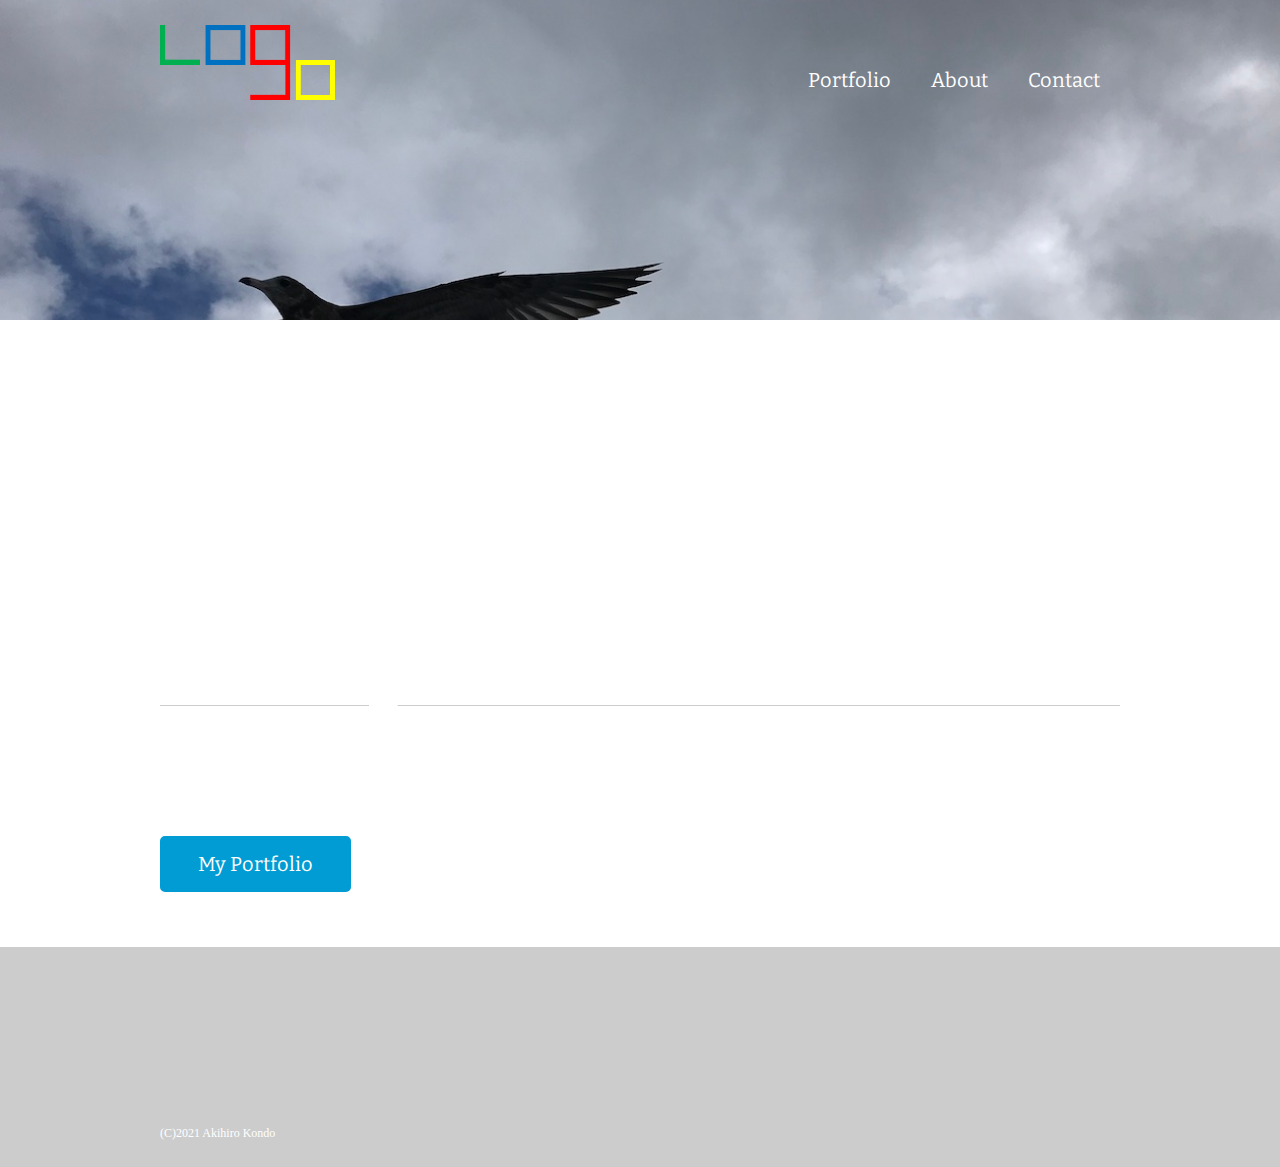
==== index.html @ bdeb657c "Added Pages" ====
<!DOCTYPE html>
<html lang="ja">
<head>
  <meta charset="UTF-8">
  <meta http-equiv="X-UA-Compatible" content="IE=edge">
  <meta name="viewport" content="width=device-width, initial-scale=1.0">
  <title>Template for Top Page</title>
  <!-- Font Setting -->
  <link rel="preconnect" href="https://fonts.gstatic.com">
  <link href="https://fonts.googleapis.com/css2?family=Bitter:wght@400;700&display=swap" rel="stylesheet">
  <!-- Original CSS -->
  <link rel="stylesheet" href="./css/style.css">
</head>
<body id="index">

  <!-- Header -->
  <header>
    <div class="logo">
      <a href="./index.html"><img src="./img/logo.png" alt="Logo"></a>
    </div>
    <nav>
      <ul class="global-nav">
        <li><a href="#">Portfolio</a></li>
        <li><a href="#">About</a></li>
        <li><a href="#">Contact</a></li>
      </ul>
    </nav>
  </header>

  <!-- Main Contents -->
  <div id="wrap">
    <div class="content">
      <h1>Default Top Page Template!</h1>
      <p>The purpose of this website is to ease making similar websites for the future project.<br>
      Copy this HTML file so that the time to create a new website for the next project is shortened.</p>
      <p class="btn"><a href="portfolio.html">My Portfolio</a></p>
    </div>
  </div>

  <!-- Footer -->
  <footer>
    <small>(C)2021 Akihiro Kondo</small>
  </footer>

  <!-- Script Files -->
  <!-- <script src="./js/sth.js"></script> -->

</body>
</html>
---- css/style.css ----
@charset "utf-8";

/* Default Template CSS */
body {
  margin: 0;
  padding: 0;
  background-color: #cccccc;
  color: #333333;
  font-size: 15px;
  line-height: 2;
}

p,h1,h2,h3,h4,h5,h6 {
  margin-top: 0;
}

img {
  vertical-align: bottom;
}

ul {
  margin: 0;
  padding: 0;
}

a {
  color: #3583aa;
  text-decoration: none;
}

a:visited {
  color: #788d98;
}

a:hover {
  text-decoration: underline;
}

header {
  width: 960px;
  height: 100px;
  margin: 0 auto;
}

.logo {
  float: left;
  margin-top: 50px;
}

.global-nav {
  float: right;
  margin-top: 60px;
}

.global-nav li {
  float: left;
  margin: 0 20px;
  font-size: 20px;
  list-style: none;
  font-family: 'Bitter', serif;
}

.global-nav li a {
  color: #ffffff;
}

.global-nav li a:hover {
  border-bottom: 2px solid #ffffff;
  padding-bottom: 3px;
  text-decoration: none;
}

#wrap {
  clear: both;
  /*background-color: rgba(255, 255, 255, 0.8);*/
  background-color: #ffffff;
  margin-top: 220px;
  padding: 35px 0;
}

.content {
  width: 960px;
  margin: 0 auto;
}

footer {
  text-align: center;
  color: #ffffff;
  padding: 20px 0;
}

footer small {
  font-size: 12px;
}

#index h1 {
  font-size: 100px;
  line-height: 1;
  color: #ffffff;
  font-family: 'Bitter', serif;
  margin-bottom: 50px;
}

#index p {
  font-size: 16px;
  color:#ffffff;
}

#index .content {
  margin-top: 150px;
}

.btn a {
  background-color: #009cd3;
  color: #ffffff;
  font-size: 20px;
  font-family: 'Bitter', serif;
  width: 185px;
  display: block;
  text-align: center;
  line-height: 50px;
  margin-bottom: 20px;
  border-radius: 5px;
  border: 3px solid #009cd3;
}

.btn a:hover {
  text-decoration: none;
  background-color: #ffffff;
  color: #009cd3;
}

#index footer {
  width: 960px;
  margin: 150px auto 0 auto;
  text-align: left;
}

#index {
  background-image: url(../img/bg-index.jpg);
  background-repeat: no-repeat;
  background-position: center center;
  background-attachment: fixed;
  background-size: cover;
}

#about {
  background-image: url(../img/bg-about.jpg);
  background-repeat: no-repeat;
  background-position: center top;
  background-attachment: fixed;
  background-size: 100% auto;
}

.main-center {
  width: 940px;
  margin: 0 auto;
}

h1 {
  font-family: 'Bitter', serif;
  font-size: 36px;
  border-bottom: 1px solid #cccccc;
}

h2 {
  font-family: 'Bitter', serif;
  font-size: 24px;
}

.icon::before{
  content: "";
  padding-right: 10px;
  border-left: 7px solid #9cb4a4;

}

/* Original */
.logo {
  margin-top: 25px;
}

.logo img {
  width: auto;
  height: 75px;
}
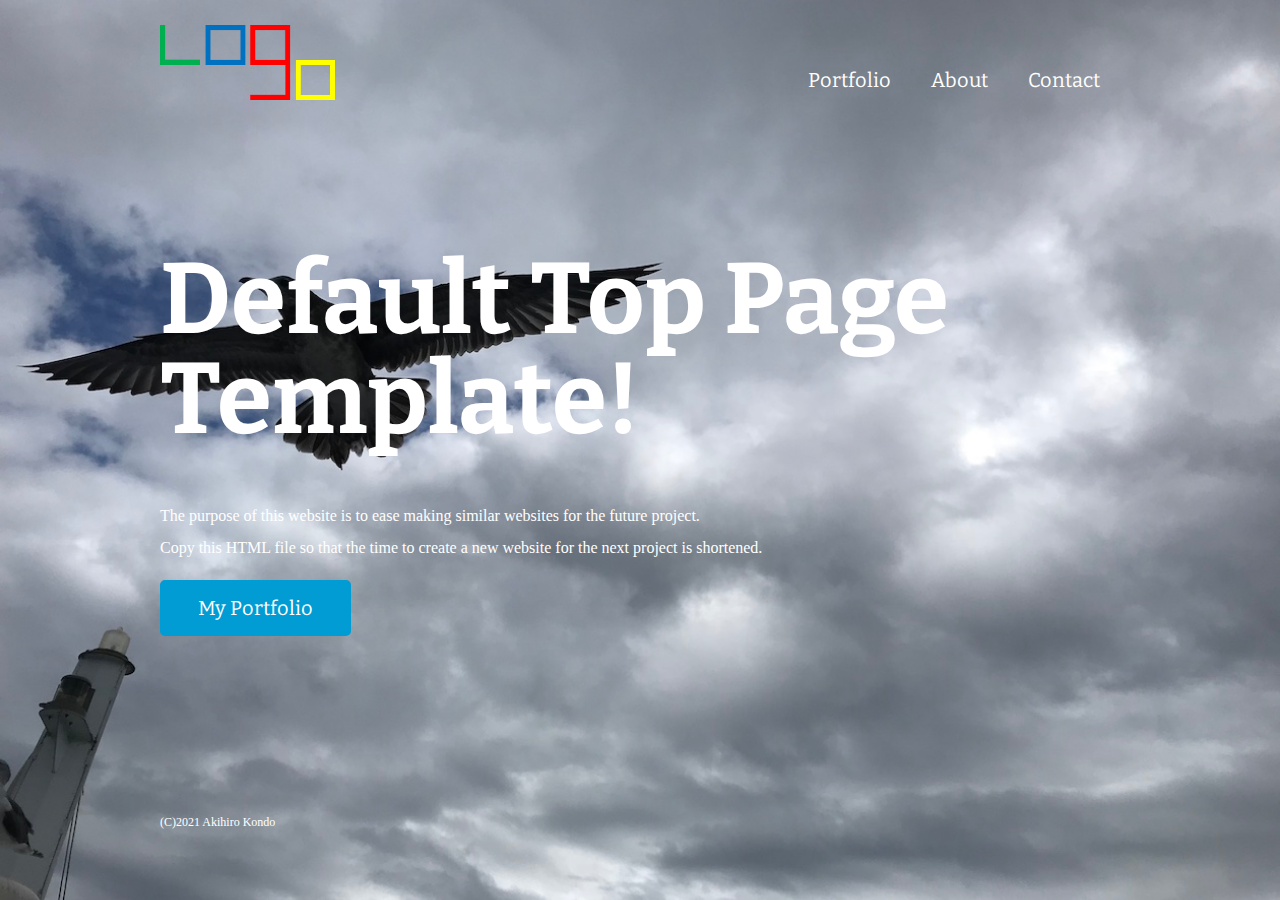
==== commit ead2d9dd: "Set Favicon" ====
--- a/index.html
+++ b/index.html
@@ -10,6 +10,9 @@
   <link href="https://fonts.googleapis.com/css2?family=Bitter:wght@400;700&display=swap" rel="stylesheet">
   <!-- Original CSS -->
   <link rel="stylesheet" href="./css/style.css">
+  <!-- Favicon -->
+  <link rel="shortcut icon" type="image/x-icon" href="./img/favicon.ico">
+  <link rel="shortcut icon" type="image/vnd.microsoft.icon" href="./img/favicon.ico">
 </head>
 <body id="index">
 
@@ -20,9 +23,9 @@
     </div>
     <nav>
       <ul class="global-nav">
-        <li><a href="#">Portfolio</a></li>
-        <li><a href="#">About</a></li>
-        <li><a href="#">Contact</a></li>
+        <li><a href="portfolio.html">Portfolio</a></li>
+        <li><a href="about.html">About</a></li>
+        <li><a href="contact.html">Contact</a></li>
       </ul>
     </nav>
   </header>
@@ -33,7 +36,7 @@
       <h1>Default Top Page Template!</h1>
       <p>The purpose of this website is to ease making similar websites for the future project.<br>
       Copy this HTML file so that the time to create a new website for the next project is shortened.</p>
-      <p class="btn"><a href="portfolio.html">My Portfolio</a></p>
+      <p class="btn"><a href="./portfolio.html">My Portfolio</a></p>
     </div>
   </div>
 
--- a/css/style.css
+++ b/css/style.css
@@ -87,6 +87,7 @@
   text-align: center;
   color: #ffffff;
   padding: 20px 0;
+  background-color: #767671;
 }
 
 footer small {
@@ -99,6 +100,7 @@
   color: #ffffff;
   font-family: 'Bitter', serif;
   margin-bottom: 50px;
+  border: none;
 }
 
 #index p {
@@ -134,6 +136,7 @@
   width: 960px;
   margin: 150px auto 0 auto;
   text-align: left;
+  background-color: transparent;
 }
 
 #index {
@@ -168,13 +171,60 @@
   font-size: 24px;
 }
 
-.icon::before{
+.icon:before{
   content: "";
   padding-right: 10px;
   border-left: 7px solid #9cb4a4;
 
 }
 
+#about .profile-txt {
+  width: 540px;
+  float: left;
+}
+
+#about .profile-txt span {
+  font-weight: bold;
+}
+
+#about .profile-image {
+  float: right;
+}
+
+.clearfix:after {
+  content: "";
+  display: block;
+  clear: both;
+}
+
+section {
+  margin-bottom: 35px;
+}
+
+#about .career th {
+  width: 240px;
+  background-color: #f0f0f0;
+  padding: 12px 0;
+  border: 1px solid #cccccc;
+}
+
+#about .career td {
+  width: 660px;
+  padding: 12px 40px 12px 40px;
+  border: 1px solid #cccccc;
+}
+
+table {
+  border-spacing: 0;
+  border-collapse: collapse;
+}
+
+#index #wrap {
+  background-color: transparent;
+  margin-top: 0;
+  padding: 0;
+}
+
 /* Original */
 .logo {
   margin-top: 25px;
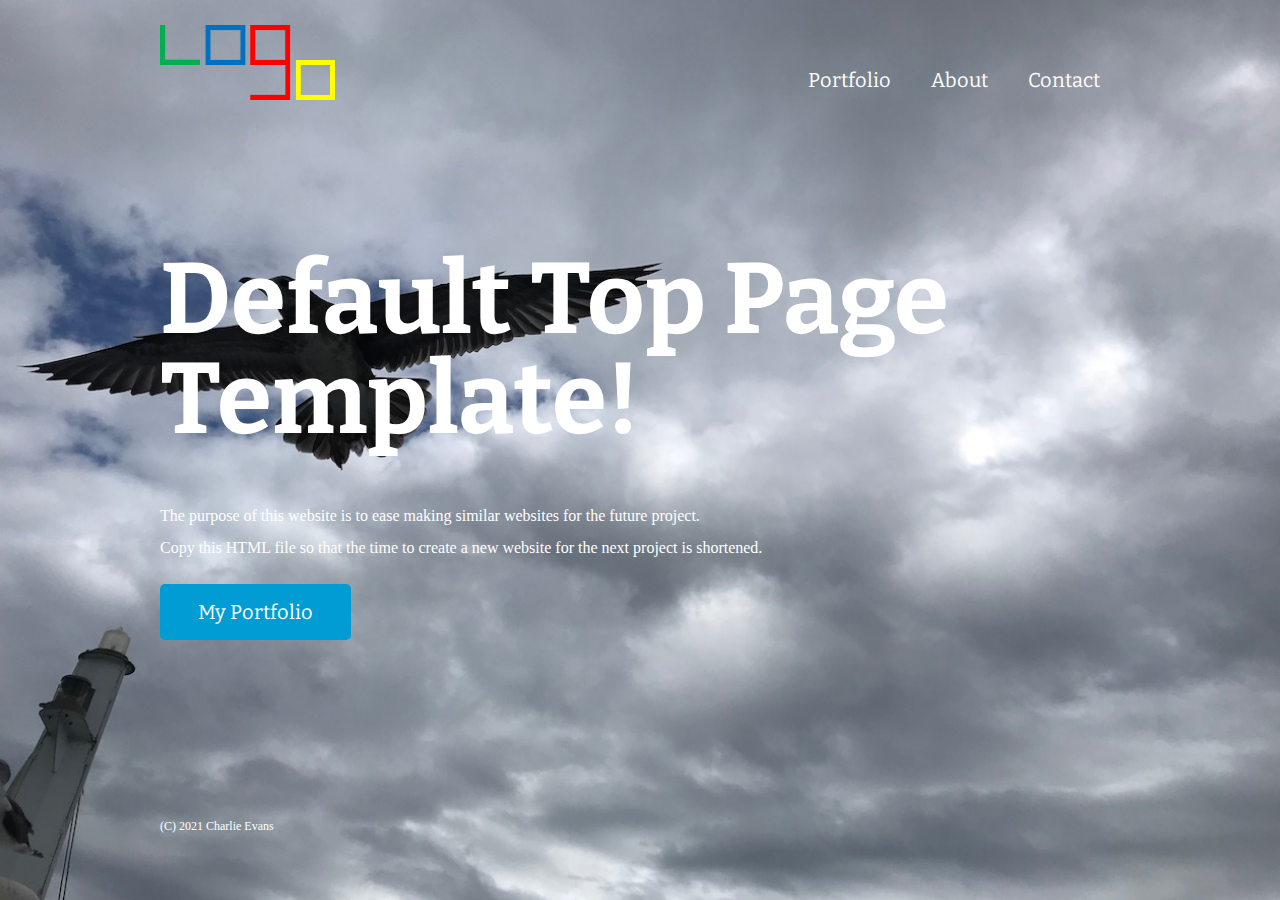
==== commit 2e3be7b9: "Created Main Contents" ====
--- a/index.html
+++ b/index.html
@@ -4,15 +4,16 @@
   <meta charset="UTF-8">
   <meta http-equiv="X-UA-Compatible" content="IE=edge">
   <meta name="viewport" content="width=device-width, initial-scale=1.0">
-  <title>Template for Top Page</title>
+  <title>Top Page Template</title>
   <!-- Font Setting -->
   <link rel="preconnect" href="https://fonts.gstatic.com">
   <link href="https://fonts.googleapis.com/css2?family=Bitter:wght@400;700&display=swap" rel="stylesheet">
   <!-- Original CSS -->
   <link rel="stylesheet" href="./css/style.css">
   <!-- Favicon -->
-  <link rel="shortcut icon" type="image/x-icon" href="./img/favicon.ico">
-  <link rel="shortcut icon" type="image/vnd.microsoft.icon" href="./img/favicon.ico">
+  <link rel="icon" type="image/x-icon" href="./img/favicon.ico">
+  <link rel="icon" type="image/vnd.microsoft.icon" href="./img/favicon.ico">
+  <link rel="apple-touch-icon" sizes="180x180" href="./img/favicon.ico">
 </head>
 <body id="index">
 
@@ -42,7 +43,7 @@
 
   <!-- Footer -->
   <footer>
-    <small>(C)2021 Akihiro Kondo</small>
+    <small>(C) 2021 Charlie Evans</small>
   </footer>
 
   <!-- Script Files -->
--- a/css/style.css
+++ b/css/style.css
@@ -72,8 +72,8 @@
 
 #wrap {
   clear: both;
-  /*background-color: rgba(255, 255, 255, 0.8);*/
   background-color: #ffffff;
+/*  background-color: rgba(255, 255, 255, 0.8); */
   margin-top: 220px;
   padding: 35px 0;
 }
@@ -121,7 +121,7 @@
   display: block;
   text-align: center;
   line-height: 50px;
-  margin-bottom: 20px;
+  margin-top: 20px;
   border-radius: 5px;
   border: 3px solid #009cd3;
 }
@@ -225,6 +225,167 @@
   padding: 0;
 }
 
+#portfolio {
+  background-image: url(../img/bg-portfolio.jpg);
+  background-repeat: no-repeat;
+  background-position: center top;
+  background-attachment: fixed;
+  background-size: 100% auto;
+}
+
+.main {
+  width: 700px;
+  margin: 0 10px;
+  float: left;
+}
+
+.sidebar {
+  width: 200px;
+  margin: 0 10px 0 30px;
+  float: right;
+  font-family: 'Bitter', serif;
+}
+
+.sidebar h2 {
+  margin-bottom: 10px;
+}
+
+.sidebar ul {
+  font-size: 16px;
+  margin-left: 20px;
+}
+
+.sidebar ul a {
+  color: #333333;
+}
+
+a img:hover {
+  opacity: 0.8;
+}
+
+#photograph {
+  background-image: url(../img/bg-photograph.jpg);
+  background-repeat: no-repeat;
+  background-position: center top;
+  background-attachment: fixed;
+  background-size: 100% auto;
+}
+
+#photograph .photograph-list li {
+  float: left;
+  list-style: none;
+  margin: 0 20px 15px 0;
+}
+
+#photograph .photograph-list li:nth-child(3n) {
+  margin-right: 0;
+}
+
+#video {
+  background-image: url(../img/bg-video.jpg);
+  background-repeat: no-repeat;
+  background-position: center top;
+  background-attachment: fixed;
+  background-size: 100% auto;
+}
+
+#contact {
+  background-image: url(../img/bg-contact.jpg);
+  background-repeat: no-repeat;
+  background-position: center top;
+  background-attachment: fixed;
+  background-size: 100% auto;
+}
+
+#contact .access table {
+  float: left;
+}
+
+#contact .access th,
+#contact .access td {
+  text-align: left;
+  vertical-align: top;
+  line-height: 2.5;
+}
+
+#contact .access td {
+  padding-left: 30px;
+}
+
+#contact .access iframe {
+  width: 460px;
+  float: right;
+}
+
+#contact .form {
+  background-color: #eaeaea;
+  padding: 30px 50px;
+}
+
+#contact .form dl dt {
+  width: 165px;
+  padding: 10px 0;
+  float: left;
+  clear: both;
+}
+
+#contact .form dl dd {
+  padding: 10px 0;
+}
+
+#contact .form .name {
+  width: 240px;
+  height: 30px;
+}
+
+#contact .form .email {
+  width: 300px;
+  height: 30px;
+}
+
+#contact .form .tel {
+  width: 240px;
+  height: 30px;
+}
+
+#contact .form .type {
+  width: 180px;
+  height: 30px;
+}
+
+#contact .form .message {
+  width: 660px;
+  height: 150px;
+}
+
+#contact .form button {
+  background-color: #009cd3;
+  color: #ffffff;
+  font-size: 20px;
+  width: 120px;
+  display: block;
+  text-align: center;
+  line-height: 50px;
+  border-radius: 5px;
+  border: 3px solid #009cd3;
+  margin-left: 165px;
+}
+
+#contact .form button:hover {
+  background-color: #ffffff;
+  color: #009cd3;
+  cursor: pointer;
+}
+
+#contact .form .required:after {
+  content: " * ";
+  color: #ff0000;
+}
+
+#contact .form .attention {
+  margin: 20px 0 0 165px;
+}
+
 /* Original */
 .logo {
   margin-top: 25px;
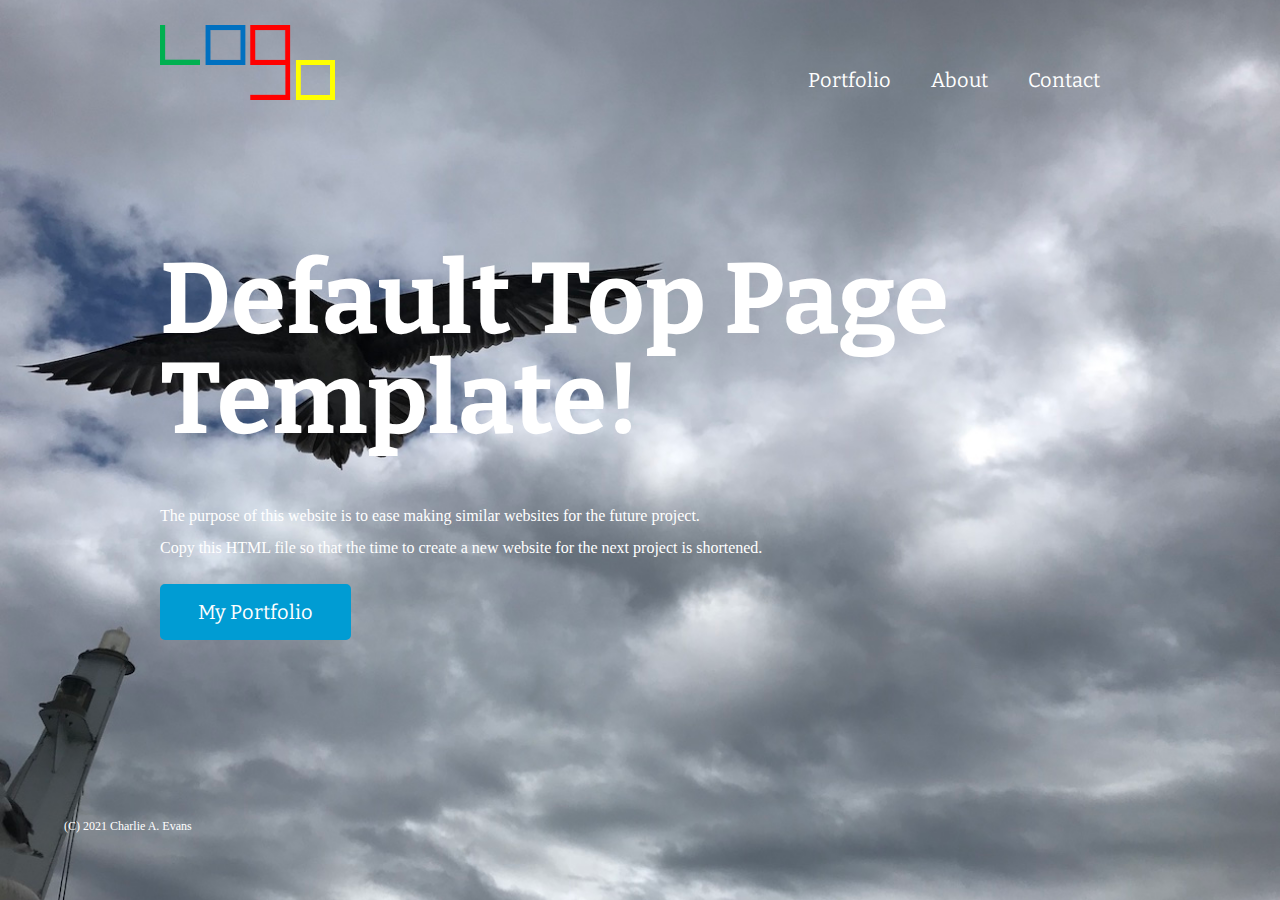
==== commit 16278653: "Modified CSS for Responsive Design" ====
--- a/index.html
+++ b/index.html
@@ -43,7 +43,7 @@
 
   <!-- Footer -->
   <footer>
-    <small>(C) 2021 Charlie Evans</small>
+    <small>(C) 2021 Charlie A. Evans</small>
   </footer>
 
   <!-- Script Files -->
--- a/css/style.css
+++ b/css/style.css
@@ -44,7 +44,12 @@
 
 .logo {
   float: left;
-  margin-top: 50px;
+  margin-top: 25px;
+}
+
+.logo img {
+  width: auto;
+  height: 75px;
 }
 
 .global-nav {
@@ -71,10 +76,11 @@
 }
 
 #wrap {
+  width: 100%;
+  margin: 180px auto 0px;
   clear: both;
   background-color: #ffffff;
 /*  background-color: rgba(255, 255, 255, 0.8); */
-  margin-top: 220px;
   padding: 35px 0;
 }
 
@@ -84,6 +90,8 @@
 }
 
 footer {
+  width: 100%;
+  margin: 0px auto 0px;
   text-align: center;
   color: #ffffff;
   padding: 20px 0;
@@ -133,8 +141,8 @@
 }
 
 #index footer {
-  width: 960px;
   margin: 150px auto 0 auto;
+  padding-left: 5%;
   text-align: left;
   background-color: transparent;
 }
@@ -189,6 +197,8 @@
 
 #about .profile-image {
   float: right;
+  border-radius: 50%;
+  margin-top: 10px;
 }
 
 .clearfix:after {
@@ -220,6 +230,7 @@
 }
 
 #index #wrap {
+  width: 960px;
   background-color: transparent;
   margin-top: 0;
   padding: 0;
@@ -259,7 +270,7 @@
   color: #333333;
 }
 
-a img:hover {
+.content a img:hover {
   opacity: 0.8;
 }
 
@@ -305,7 +316,8 @@
 #contact .access td {
   text-align: left;
   vertical-align: top;
-  line-height: 2.5;
+  line-height: 1.25;
+  padding: 5px 0;
 }
 
 #contact .access td {
@@ -386,12 +398,237 @@
   margin: 20px 0 0 165px;
 }
 
-/* Original */
-.logo {
-  margin-top: 25px;
-}
-
-.logo img {
-  width: auto;
-  height: 75px;
-}
+@media screen and (max-width:960px) {
+
+  /* Applicable when window width is less than 960px. */
+  #wrap {
+    width: 960px;
+  }
+
+  footer {
+    width: 960px;
+  }
+}
+
+@media screen and (max-width:600px) {
+/* Applicable when window width is less than 600px. */
+
+  body {
+    font-size: 3.5vw;
+  }
+
+  h1 {
+    font-size: 7.2vw;
+  }
+
+  h2 {
+    font-size: 6vw;
+  }
+
+  header {
+    width: auto;
+    margin: 0 5%;
+  }
+
+  footer {
+    width: auto;
+  }
+
+  .logo {
+    float: none;
+    margin-top: 30px;
+    text-align: center;
+  }
+
+  .global-nav {
+    float: none;
+    margin-top: 20px;
+    text-align: center;
+  }
+
+  .global-nav li {
+    display: inline;
+    float: none;
+    margin: 0 8px;
+  }
+
+  #wrap {
+    width:100%;
+    margin-top: 40px;
+  }
+
+  #portfolio #wrap {
+    padding: 35px 0 0;
+  }
+
+  #photograph #wrap {
+    padding: 35px 0 0;
+  }
+
+  #video #wrap {
+    padding: 35px 0 0;
+  }
+
+  .content {
+    width: 100%;
+  }
+
+  .main {
+    float: none;
+    width: auto;
+    margin: 0 5%;
+  }
+
+  h2 img {
+    max-width: 100%;
+  }
+
+  .sidebar {
+    width: auto;
+    float: none;
+    margin: 0;
+    padding: 30px 10% 10px;
+    background-color: #f7f6f4;
+  }
+
+  .main-center {
+    width: auto;
+    margin: 0 5%;
+  }
+
+  #about .profile-txt {
+    width: auto;
+    float: none;
+  }
+
+  #about .profile-image {
+    float: none;
+    display: block;
+    width: 65%;
+    margin: 0px auto;
+  }
+
+  #about .career th {
+    width: 120px;
+    background-color: #f0f0f0;
+    padding: 12px 12px;
+    border: 1px solid #cccccc;
+  }
+
+  #about .career td {
+      width: auto;
+      padding: 12px 12px 12px 12px;
+      border: 1px solid #cccccc;
+  }
+  #contact .access table {
+    float: none;
+  }
+
+  #contact .form {
+    background-color: #eaeaea;
+    padding: 30px 30px;
+  }
+
+  #contact .form dl dt {
+    width: auto;
+    padding: 0;
+    float: none;
+  }
+
+  #contact .form dl dd {
+    margin: 0;
+    text-align: center;
+  }
+
+  #contact .form .name {
+    width: 80%;
+    height: 30px;
+  }
+
+  #contact .form .email {
+    width: 80%;
+    height: 30px;
+  }
+
+  #contact .form .tel {
+    width: 80%;
+    height: 30px;
+  }
+
+  #contact .form .type {
+    width: 80%;
+    height: 30px;
+  }
+
+  #contact .form .message {
+    width: 80%;
+    height: 150px;
+  }
+
+  #contact .form button {
+    font-size: 5vw;
+    width: auto;
+    margin-left: 0;
+    line-height: 5vw;
+    padding: 10px 20px;
+  }
+
+  #contact .form .attention {
+    margin: auto;
+    margin-top: 20px;
+  }
+
+  #index footer {
+    margin: 150px auto 0;
+  }
+
+  #index {
+    background-image: url(../img/bg-index-sp.jpg);
+    background-position: center top;
+    background-size: cover;
+  }
+
+  #index #wrap {
+    width: 100%;
+    margin: 0 auto;
+  }
+
+  #index .content {
+    width: auto;
+    margin: 80px 5% 0 5%;
+  }
+
+  #index h1 {
+    font-size: 10vw;
+    margin-bottom: 12.5vw;
+  }
+
+  #index p {
+    font-size: 4vw;
+  }
+
+  .btn a {
+    font-size: 5vw;
+    width: 30vw;
+    line-height: 5vw;
+    margin-top: 20px;
+    padding: 10px 20px;
+  }
+
+}
+
+
+/* For Testing */
+@media screen and (max-width:600px) {
+
+  #contact .access iframe {
+    float: none;
+    width: 100%;
+    margin-top: 10px;
+  }
+
+  #video .main iframe {
+    width: 100%;
+  }
+
+}
